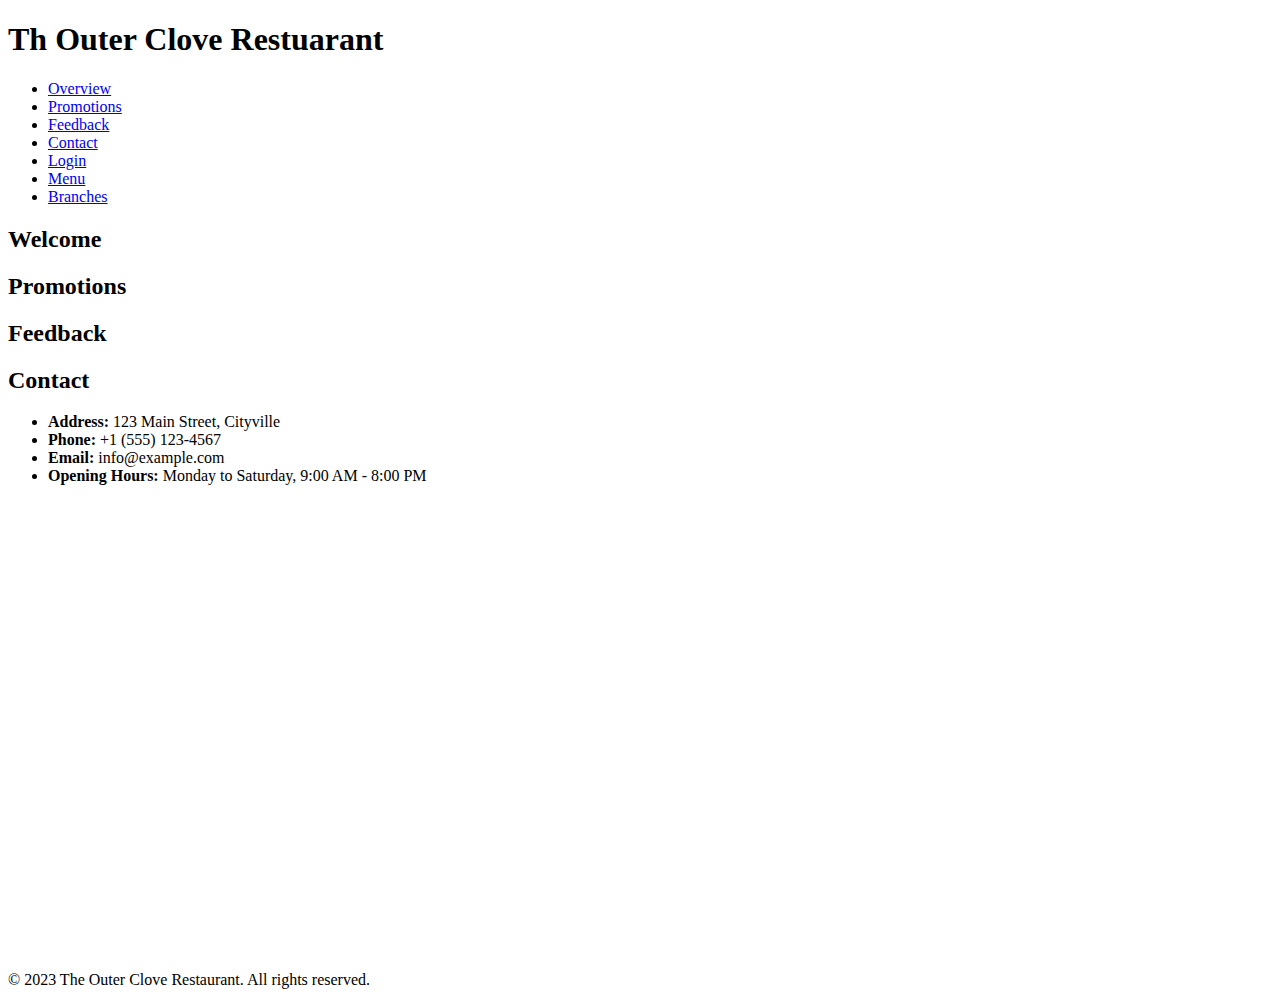
==== index.html @ 1f15a310 "Files upload" ====
<!DOCTYPE html>
<html lang="en">
<head>
    <meta charset="UTF-8">
    <meta name="viewport" content="width=device-width, initial-scale=1.0">
    <link rel="stylesheet" href="css/style.css">
    <script defer src="js/script.js"></script>
    <title>The Outer Clove Restaurant</title>
</head>
<body>
    <header>
        <nav>
            <h1>Th Outer Clove Restuarant</h1>
            <ul>
                <li><a href="#overview">Overview</a></li>
                <li><a href="#promotions">Promotions</a></li>
                <li><a href="#feedback">Feedback</a></li>
                <li><a href="#contact">Contact</a></li>
                <li><a href="login.html">Login</a></li>
                <li><a href="menu.html">Menu</a></li>
                <li><a href="branches.html">Branches</a></li>
            </ul>
        </nav>
    </header>

    <section id="overview">
        <div class="or">
            <h2>Welcome</h2>
            <div id="overviewContent"></div>
        </div>
    </section>

    <section id="promotions">
        <h2>Promotions</h2>
        <ul id="promotionsList"></ul>
    </section>

    <section id="feedback">
        <h2>Feedback</h2>
        <ul id="feedbackList"></ul>
    </section>

    <section id="contact">
        <h2>Contact</h2>
        <ul>
            <li><strong>Address:</strong> 123 Main Street, Cityville</li>
        <li><strong>Phone:</strong> +1 (555) 123-4567</li>
        <li><strong>Email:</strong> info@example.com</li>
        <li><strong>Opening Hours:</strong> Monday to Saturday, 9:00 AM - 8:00 PM</li>
        </ul>
        <iframe src="https://www.google.com/maps/embed?pb=!1m18!1m12!1m3!1d2591.652075428758!2d-117.29785838833408!3d49.49107885585602!2m3!1f0!2f0!3f0!3m2!1i1024!2i768!4f13.1!3m3!1m2!1s0x537cb6a67b4952a1%3A0xe9628c94e2a00cb3!2sOuter%20Clove%20Restaurant!5e0!3m2!1sen!2slk!4v1703061513068!5m2!1sen!2slk" width="600" height="450" style="border:0;" allowfullscreen="" loading="lazy" referrerpolicy="no-referrer-when-downgrade"></iframe>
    </section>

    <footer>
        <p>&copy; 2023 The Outer Clove Restaurant. All rights reserved.</p>
    </footer>
</body>
</html>
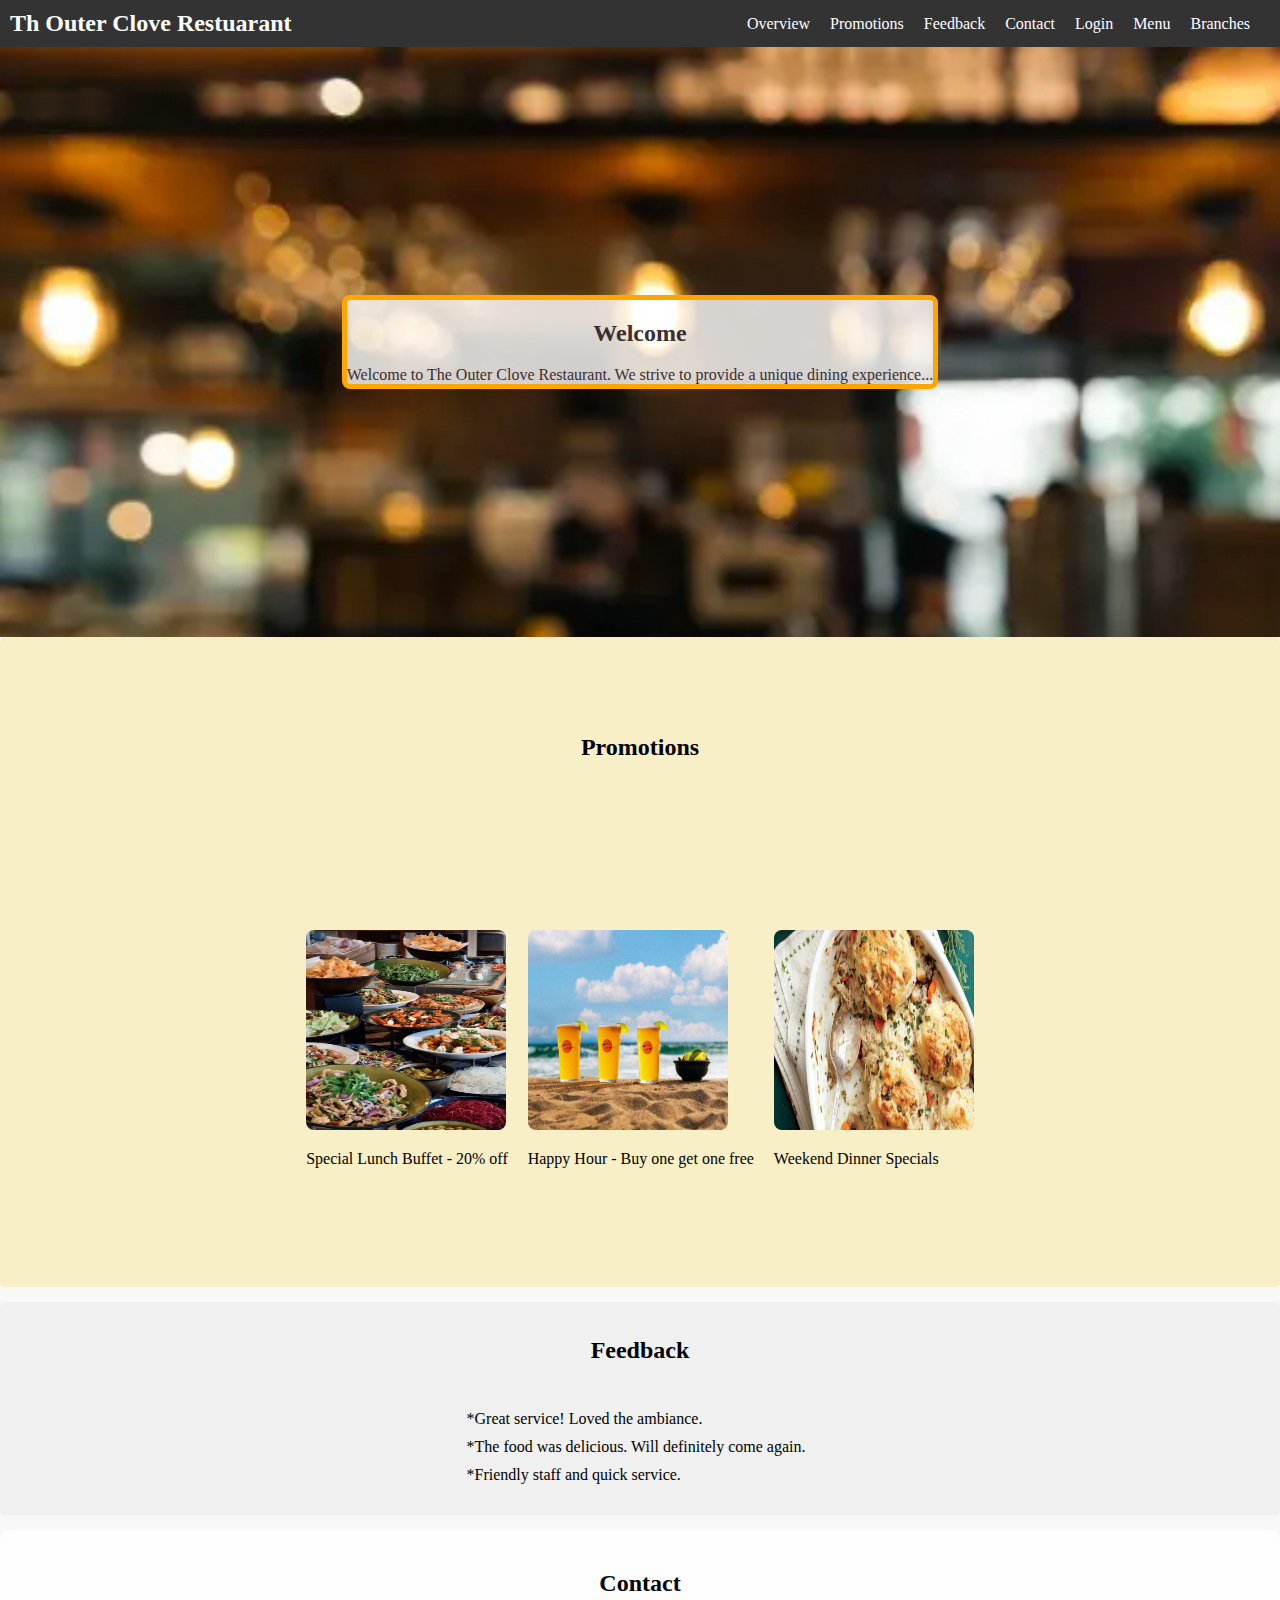
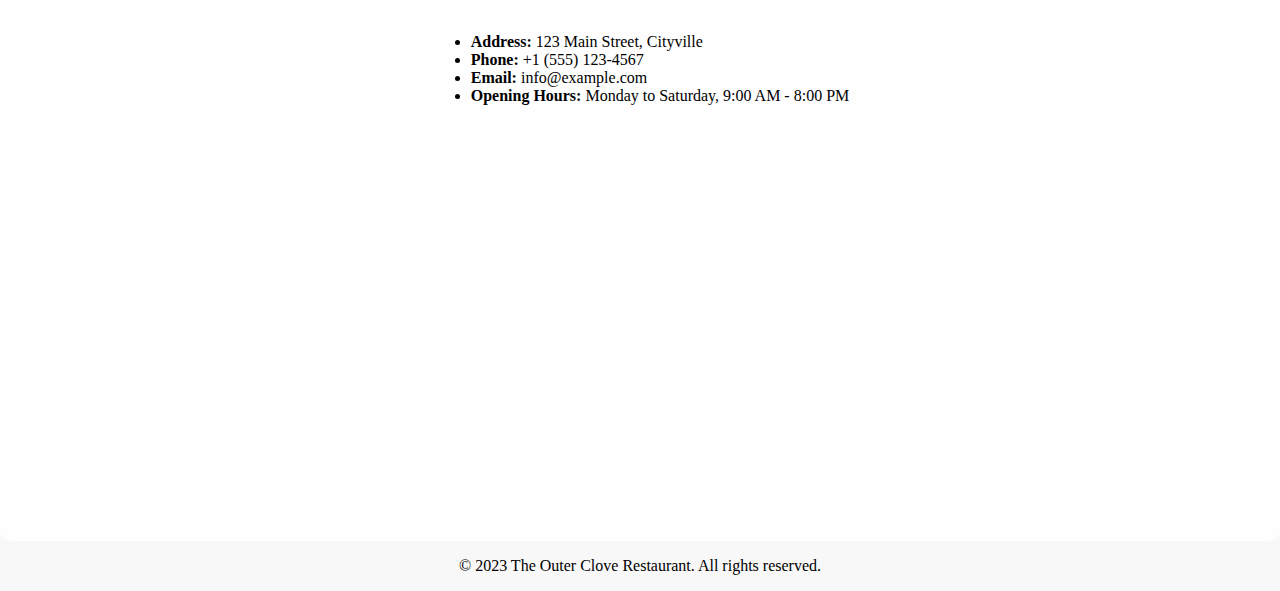
==== commit c40f3aa7: "Login page udated" ====
--- a/index.html
+++ b/index.html
@@ -16,7 +16,7 @@
                 <li><a href="#promotions">Promotions</a></li>
                 <li><a href="#feedback">Feedback</a></li>
                 <li><a href="#contact">Contact</a></li>
-                <li><a href="login.html">Login</a></li>
+                <li><a href="nav/login.html">Login</a></li>
                 <li><a href="menu.html">Menu</a></li>
                 <li><a href="branches.html">Branches</a></li>
             </ul>
--- a/css/style.css
+++ b/css/style.css
@@ -0,0 +1,146 @@
+body {
+    font-family: 'Poppins';
+    margin: 0;
+    padding: 0;
+    background-color: #f8f8f8;
+    display: flex;
+    flex-direction: column;
+}
+
+header {
+    background-color: #333;
+    color: white;
+    padding: 10px;
+}
+
+nav {
+    display: flex;
+    justify-content: space-between;
+    align-items: center;
+}
+
+nav h1 {
+    margin: 0;
+    font-size: 1.5em;
+}
+
+nav ul {
+    list-style: none;
+    margin: 0;
+    padding: 0;
+    display: flex;
+}
+
+nav ul li {
+    margin-right: 20px;
+}
+
+nav a {
+    text-decoration: none;
+    color: #fff;
+    transition: color 0.3s ease;
+}
+
+nav a:hover {
+    color: #ffcc00;
+}
+
+section {
+    padding: 20px;
+}
+
+#overview {
+    background: url('/images/background-image.jpg');
+    color: #3b2f2f;
+    padding: 40px;
+    text-align: center;
+    display: flex;
+    justify-content: center;
+    align-items: center;
+    flex-direction: column;
+    height: 510px;
+    background-repeat: no-repeat;
+    background-size: cover;
+}
+.or{
+    border-radius: 8px;
+    border: 5px solid orange;
+    background-color: rgba(255, 255, 255, 0.8);
+}
+
+
+#promotionsList {
+    list-style: none;
+    padding: 0;
+    display: flex;
+    flex-direction: row;
+    justify-content: space-between;
+    align-items:flex-start;
+}
+#promotionsList li{
+    min-width: 200px;
+    min-height: 200px;
+    margin: 10px 10px 10px 10px;
+    justify-content: space-between;
+}
+#promotionsList li img{
+    width: 200px;
+    height: 200px;
+    border-radius: 8px;
+}
+
+
+#promotions {
+    display: flex;
+    flex-direction: column;
+    justify-content: space-around;
+    align-items: center;
+    min-height: 620px;
+    background-color: rgba(255, 204, 0, 0.2);
+    padding: 15px;
+    margin-bottom: 15px;
+    border-radius: 5px;
+}
+
+#feedbackList {
+    list-style: none;
+    padding: 0;
+    list-style: "*";
+}
+
+#feedback {
+    display: flex;
+    flex-direction: column;
+    align-items: center;
+    background-color: #f0f0f0;
+    padding: 15px;
+    margin-bottom: 15px;
+    border-radius: 5px;
+}
+#feedbackList li{
+    margin-top: 10px;
+}
+
+
+
+#contact {
+    display: flex;
+    flex-direction: column;
+    align-items: center;
+    background-color: rgba(255, 255, 255, 0.8);
+    padding: 20px;
+    border-radius: 10px;
+}
+
+#contact iframe {
+border-radius: 8px;
+width:400px;
+height:400px; 
+}
+
+footer{
+    display: flex;
+    align-items: center;
+    justify-content: center;
+
+}
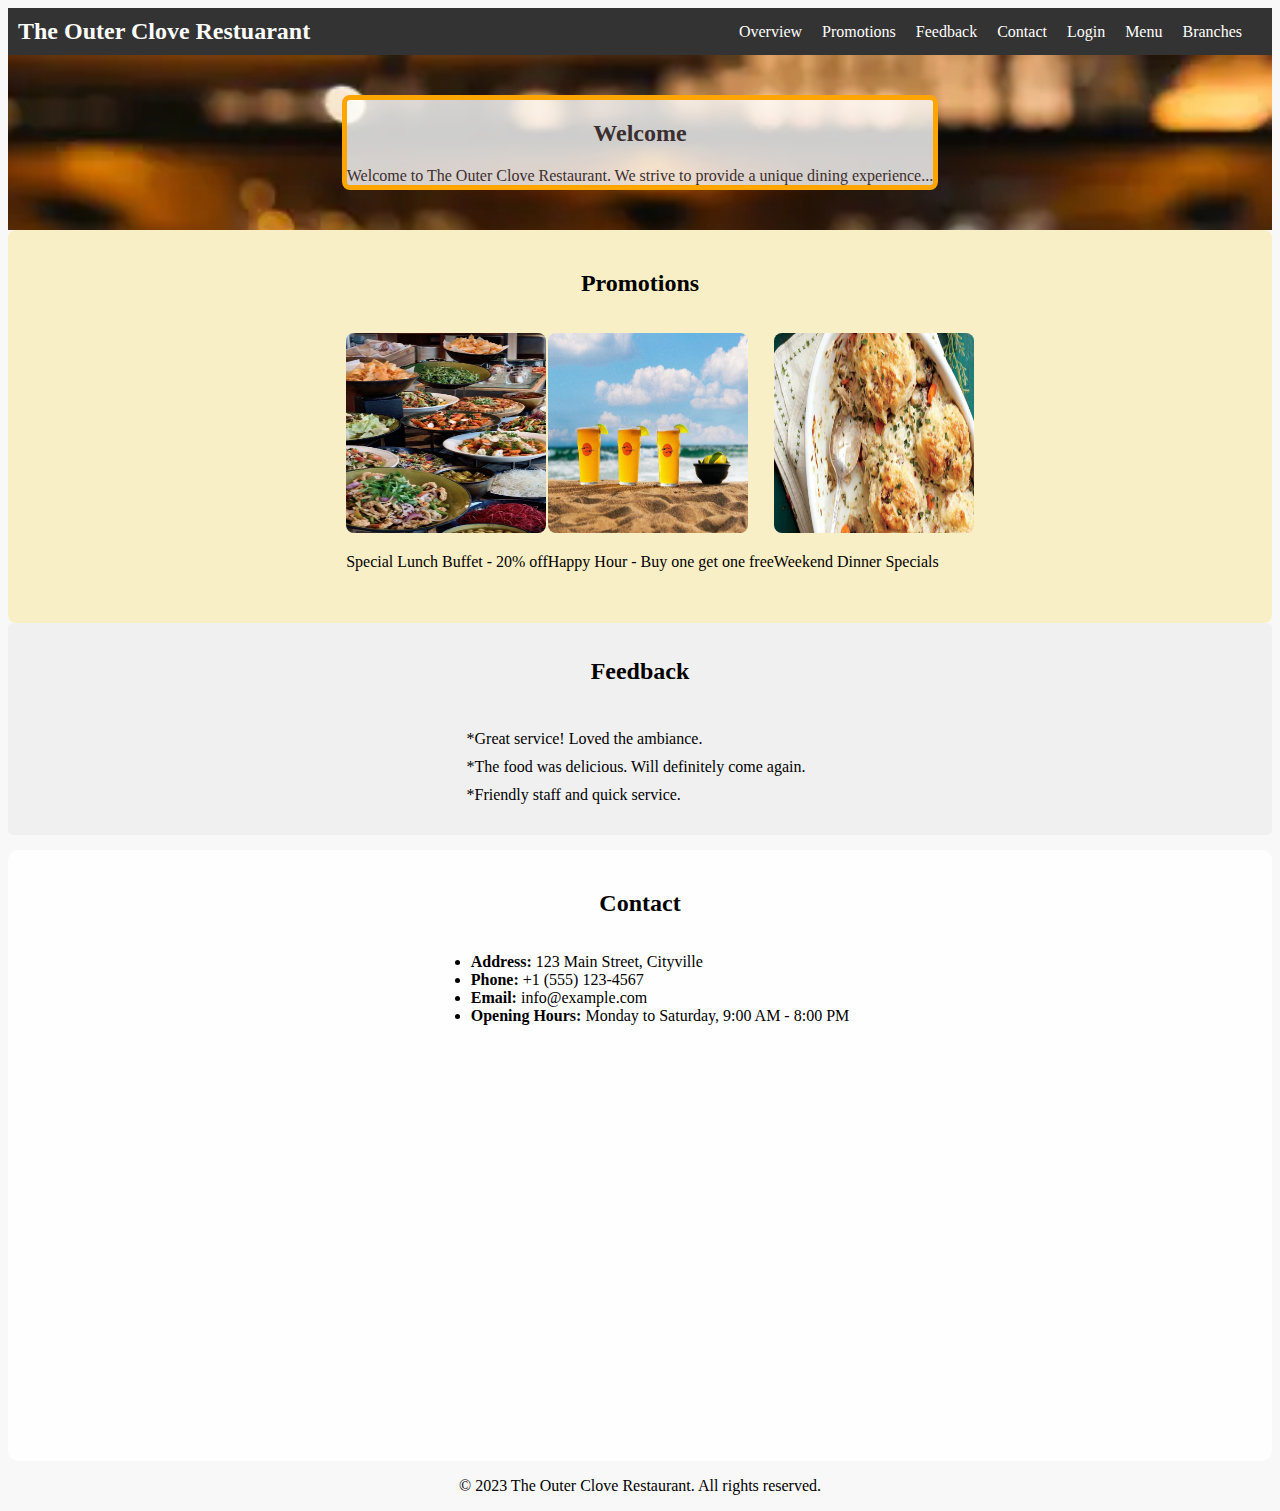
==== commit 1352c779: "hh" ====
--- a/index.html
+++ b/index.html
@@ -1,3 +1,4 @@
+
 <!DOCTYPE html>
 <html lang="en">
 <head>
@@ -10,7 +11,7 @@
 <body>
     <header>
         <nav>
-            <h1>Th Outer Clove Restuarant</h1>
+            <h1>The Outer Clove Restuarant</h1>
             <ul>
                 <li><a href="#overview">Overview</a></li>
                 <li><a href="#promotions">Promotions</a></li>
--- a/css/style.css
+++ b/css/style.css
@@ -1,10 +1,13 @@
 body {
     font-family: 'Poppins';
-    margin: 0;
-    padding: 0;
     background-color: #f8f8f8;
     display: flex;
     flex-direction: column;
+    height: 100vh;
+    justify-content: space-between;
+}
+header #overview #promotion #feedback #contact footer{
+    width: 90%;
 }
 
 header {
@@ -71,17 +74,16 @@
 
 #promotionsList {
     list-style: none;
-    padding: 0;
+
     display: flex;
     flex-direction: row;
-    justify-content: space-between;
-    align-items:flex-start;
+    justify-content: space-around;
+
 }
 #promotionsList li{
-    min-width: 200px;
+
     min-height: 200px;
-    margin: 10px 10px 10px 10px;
-    justify-content: space-between;
+
 }
 #promotionsList li img{
     width: 200px;
@@ -93,13 +95,10 @@
 #promotions {
     display: flex;
     flex-direction: column;
-    justify-content: space-around;
+    justify-content: space-between;
     align-items: center;
-    min-height: 620px;
     background-color: rgba(255, 204, 0, 0.2);
-    padding: 15px;
-    margin-bottom: 15px;
-    border-radius: 5px;
+    border-radius: 8px;
 }
 
 #feedbackList {
@@ -144,3 +143,7 @@
     justify-content: center;
 
 }
+
+#main {
+    height: 800px;
+}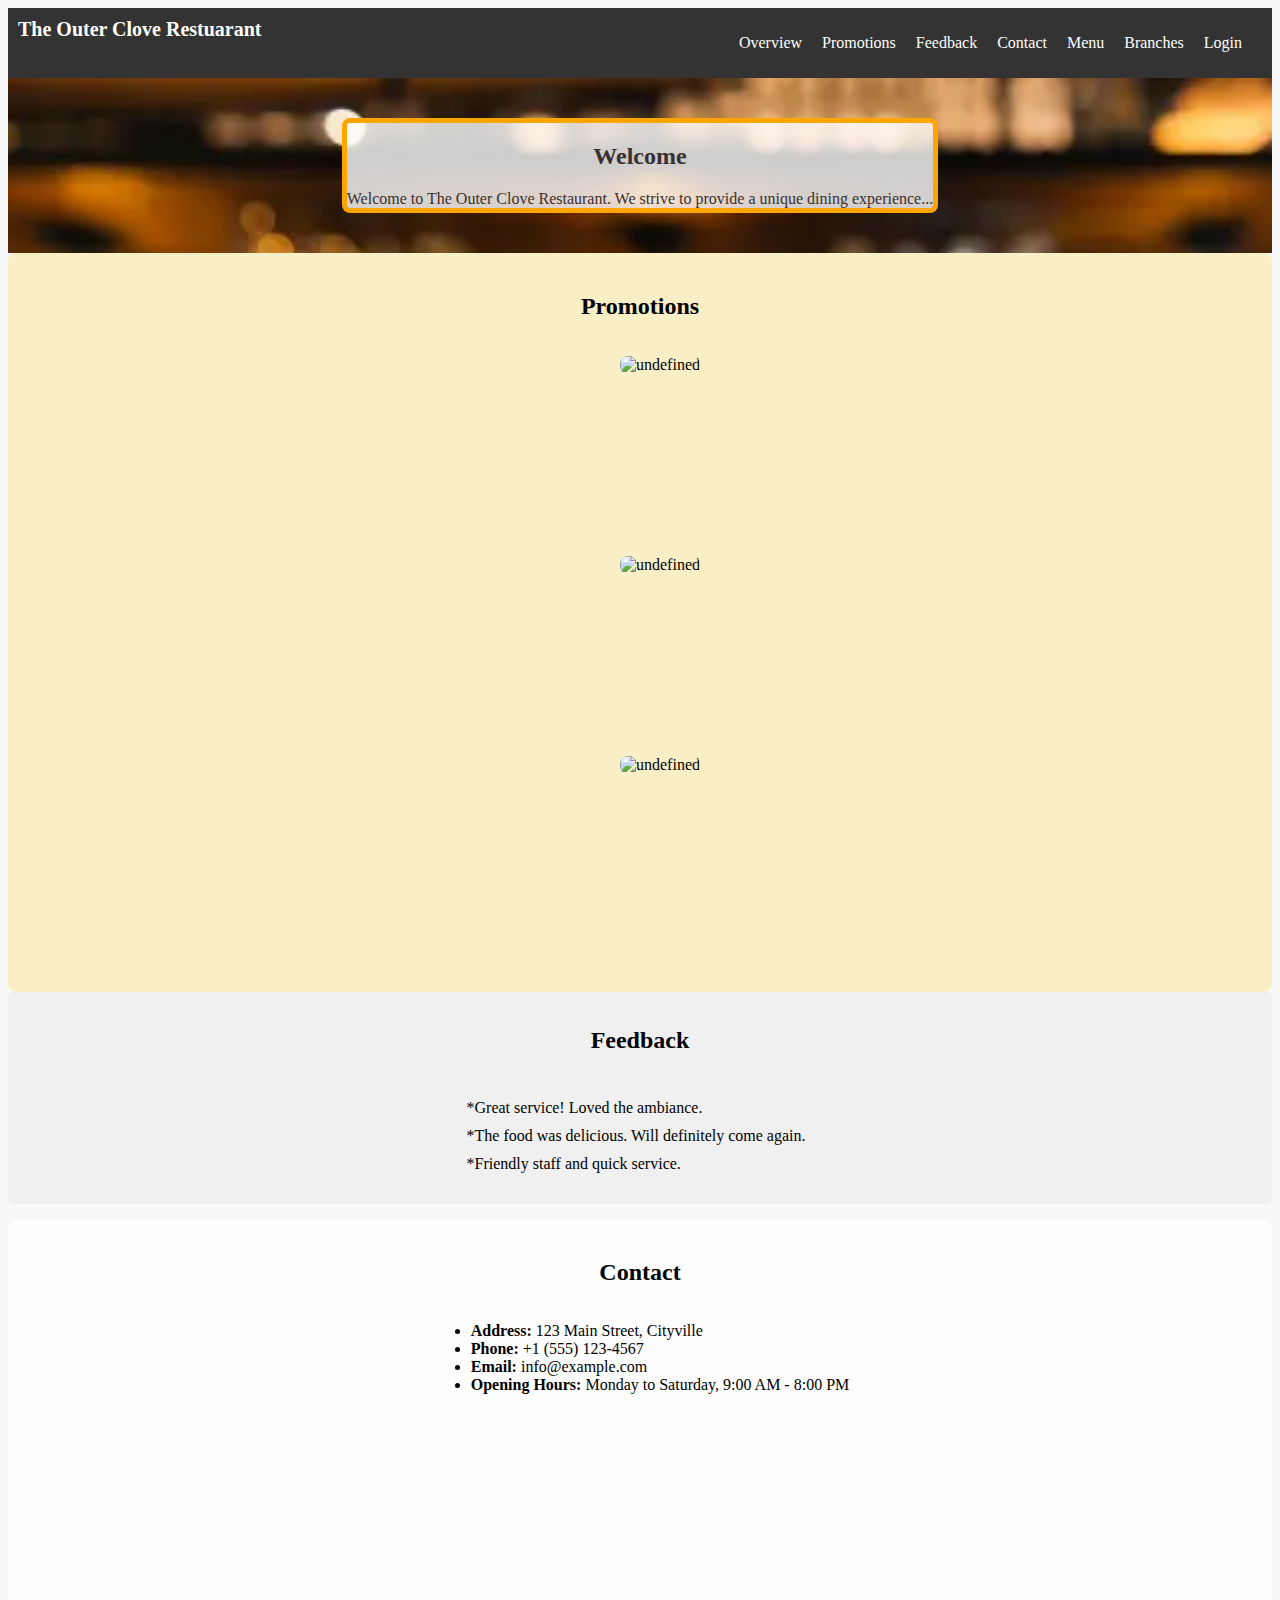
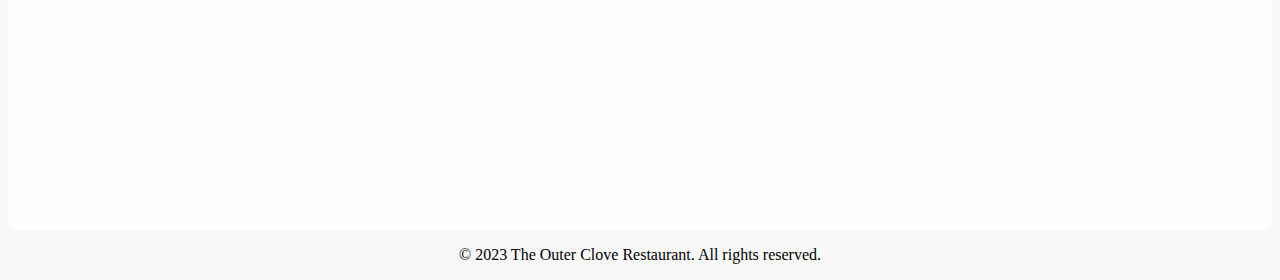
==== commit d57b7006: "Updated dashboard manage accounts" ====
--- a/index.html
+++ b/index.html
@@ -10,16 +10,16 @@
 </head>
 <body>
     <header>
+        <h1>The Outer Clove Restuarant</h1>
         <nav>
-            <h1>The Outer Clove Restuarant</h1>
             <ul>
                 <li><a href="#overview">Overview</a></li>
                 <li><a href="#promotions">Promotions</a></li>
                 <li><a href="#feedback">Feedback</a></li>
                 <li><a href="#contact">Contact</a></li>
+                <li><a href="nav/menu.html">Menu</a></li>
+                <li><a href="nav/branch.html">Branches</a></li>
                 <li><a href="nav/login.html">Login</a></li>
-                <li><a href="menu.html">Menu</a></li>
-                <li><a href="branches.html">Branches</a></li>
             </ul>
         </nav>
     </header>
@@ -49,7 +49,7 @@
         <li><strong>Email:</strong> info@example.com</li>
         <li><strong>Opening Hours:</strong> Monday to Saturday, 9:00 AM - 8:00 PM</li>
         </ul>
-        <iframe src="https://www.google.com/maps/embed?pb=!1m18!1m12!1m3!1d2591.652075428758!2d-117.29785838833408!3d49.49107885585602!2m3!1f0!2f0!3f0!3m2!1i1024!2i768!4f13.1!3m3!1m2!1s0x537cb6a67b4952a1%3A0xe9628c94e2a00cb3!2sOuter%20Clove%20Restaurant!5e0!3m2!1sen!2slk!4v1703061513068!5m2!1sen!2slk" width="600" height="450" style="border:0;" allowfullscreen="" loading="lazy" referrerpolicy="no-referrer-when-downgrade"></iframe>
+        <iframe src="https://www.google.com/maps/embed?pb=!1m18!1m12!1m3!1d2591.652075428758!2d-117.29785838833408!3d49.49107885585602!2m3!1f0!2f0!3f0!3m2!1i1024!2i768!4f13.1!3m3!1m2!1s0x537cb6a67b4952a1%3A0xe9628c94e2a00cb3!2sOuter%20Clove%20Restaurant!5e0!3m2!1sen!2slk!4v1703061513068!5m2!1sen!2slk" width="400" height="400" style="border:0;" allowfullscreen="" loading="lazy" referrerpolicy="no-referrer-when-downgrade"></iframe>
     </section>
 
     <footer>
--- a/css/style.css
+++ b/css/style.css
@@ -11,27 +11,26 @@
 }
 
 header {
+    display: flex;
+    justify-content: space-between;
+    flex-direction: row;
     background-color: #333;
     color: white;
     padding: 10px;
 }
 
-nav {
-    display: flex;
-    justify-content: space-between;
-    align-items: center;
-}
-
-nav h1 {
+    
+
+header h1 {
     margin: 0;
-    font-size: 1.5em;
+    font-size: 20px;
 }
 
 nav ul {
+    display: flex;
+    justify-content: space-around;
+    align-items: center;
     list-style: none;
-    margin: 0;
-    padding: 0;
-    display: flex;
 }
 
 nav ul li {
@@ -74,9 +73,8 @@
 
 #promotionsList {
     list-style: none;
-
-    display: flex;
-    flex-direction: row;
+    display: flex;
+    flex-direction: column;
     justify-content: space-around;
 
 }
@@ -144,6 +142,167 @@
 
 }
 
-#main {
-    height: 800px;
+
+main {
+    display: flex;
+    justify-content: center;
+    align-items: center;
+    height: 80vh;
+}
+
+form {
+    display: flex;
+    flex-direction: column;
+    align-items: center;
+    justify-content: space-around;
+    text-align: center;
+    height: 60vh;
+    margin: 10px 10px;
+    width: 300px;
+    border: 1px solid #ccc;
+    padding: 10px 10px;
+    border-radius: 5px;
+}
+
+label {
+    display: block;
+    margin-bottom: 10px;
+}
+
+input {
+    width: 100%;
+    padding: 10px;
+    margin-bottom: 15px;
+    box-sizing: border-box;
+}
+
+button {
+    background-color: #333;
+    color: white;
+    padding: 10px;
+    border: none;
+    border-radius: 5px;
+    cursor: pointer;
+    transition: background-color 0.3s ease;
+}
+
+button:hover {
+    background-color: #555;
+}
+
+#MenuList{
+    display: flex;
+    flex-direction: column;
+
+}
+#MenuList {
+    text-align: center;
+}
+
+#MenuList h2 {
+    margin-bottom: 20px;
+}
+
+ul.menu-items {
+    list-style: none;
+    display: flex;
+    flex-wrap: wrap;
+    justify-content: center;
+    padding: 0;
+    margin: 0;
+}
+
+li.menu-item {
+    margin: 10px;
+    padding: 10px;
+    border: 1px solid #ccc;
+    border-radius: 5px;
+    width: 200px;
+    text-align: left;
+}
+
+img.menu-image {
+    max-width: 100%;
+    height: auto;
+    border-radius: 5px;
+    margin-bottom: 10px;
+}
+#branch {
+    text-align: center;
+}
+
+#branch h2 {
+    margin-bottom: 20px;
+}
+
+.branch-container {
+    display: flex;
+    justify-content: space-around;
+    flex-wrap: wrap;
+    margin: 20px;
+}
+
+.branch {
+    width: 200px;
+    margin: 10px;
+}
+
+.branch img {
+    max-width: 100%;
+    height: auto;
+    border-radius: 5px;
+    cursor: pointer;
+    transition: transform 0.3s ease;
+}
+
+.branch img:hover {
+    transform: scale(1.1);
+}
+
+#welcome {
+    text-align: center;
+    padding: 20px;
+    background-color: #f5f5f5;
+}
+
+#adminFunctions {
+
+    display: flex;
+    flex-direction: column;
+    align-items: center;
+    justify-content: space-between;
+
+    margin-top: 20px;
+}
+
+#adminFunctions a {
+    margin: 10px 10px;
+    text-decoration: none;
+    color: #333;
+    padding: 10px;
+    border: 1px solid #ccc;
+    border-radius: 5px;
+    background-color: #fff;
+    transition: background-color 0.3s ease;
+}
+
+#adminFunctions a:hover {
+    background-color: #ddd;
+}
+
+#addpromotion{
+    display: flex;
+    flex-direction: column;
+    align-items: center;
+}
+#newpromotion{
+    display: flex;
+    flex-direction: column;
+    justify-content: space-evenly;
+    align-items: center;
+
+    padding: 40px;
+}
+#pdescription{
+height: fit-content;
 }